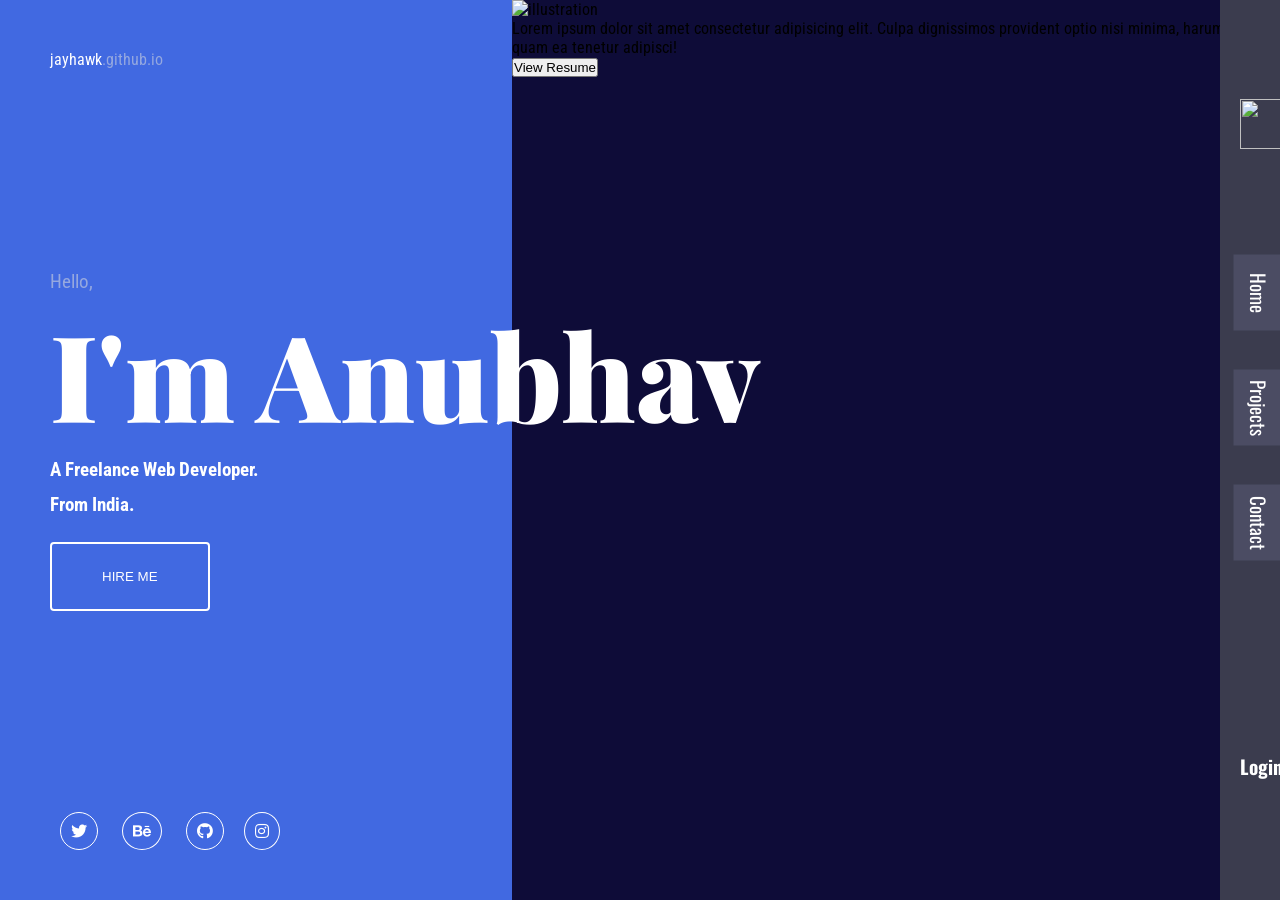
==== Assignment5/index.html @ 3e6d81ba "add assignment4" ====
<!DOCTYPE html>
<html lang="en">
  <head>
    <meta charset="UTF-8" />
    <meta http-equiv="X-UA-Compatible" content="IE=edge" />
    <meta name="viewport" content="width=device-width, initial-scale=1.0" />
    <title>Anubhav Gupta</title>
    <link rel="stylesheet" href="style.css" />
    <link
      rel="stylesheet"
      href="https://pro.fontawesome.com/releases/v5.10.0/css/all.css"
      integrity="sha384-AYmEC3Yw5cVb3ZcuHtOA93w35dYTsvhLPVnYs9eStHfGJvOvKxVfELGroGkvsg+p"
      crossorigin="anonymous"
    />
    <link rel="preconnect" href="https://fonts.gstatic.com" />
    <link rel="preconnect" href="https://fonts.gstatic.com" />
    <link rel="preconnect" href="https://fonts.gstatic.com" />
    <link
      href="https://fonts.googleapis.com/css2?family=Oswald&family=Playfair+Display&family=Roboto+Condensed&display=swap"
      rel="stylesheet"
    />
  </head>
  <body>
    <nav>
      <div class="logo">
        <img src="logo.webp" alt="" />
      </div>
      <ul>
        <li>Home</li>
        <li>Projects</li>
        <li>Contact</li>
      </ul>
      <button>Login</button>
    </nav>

    <section class="home">
      <div class="sidebar">
        <div class="domain">jayhawk<span>.github.io</span></div>
        <div class="intro">
          <p>Hello,</p>
          <h1>I'm Anubhav</h1>
          <h5>A Freelance Web Developer. <br />From India.</h5>
          <button>HIRE ME</button>
        </div>
        <div class="icons">
          <i class="fab fa-twitter" aria-hidden="true"></i>
          <i class="fab fa-behance" aria-hidden="true"></i>
          <i class="fab fa-github" aria-hidden="true"></i
          ><i class="fab fa-instagram"></i>
        </div>
      </div>
      <div class="banner">
        <img src="assets/undraw_coding_6mjf.svg" alt="illustration" />
        <p>
          Lorem ipsum dolor sit amet consectetur adipisicing elit. Culpa
          dignissimos provident optio nisi minima, harum eos quam ea tenetur
          adipisci!
        </p>
        <button>View Resume</button>
      </div>
    </section>
  </body>
</html>
---- Assignment5/style.css ----
:root {
  --mainFont: "Oswald", sans-serif;
  --secFont: "Roboto Condensed", sans-serif;
  --othFont: "Playfair Display", sans-serif;

  --lightroyalblue: rgb(149, 168, 223);
  --backblue: rgb(59, 60, 78);
  --background: rgb(14, 12, 56);
}
* {
  margin: 0px;
  padding: 0px;
}
/*
--------------------------------------------------------

Navbar Start 

--------------------------------------------------------
*/

nav {
  display: flex;
  flex-wrap: wrap;
  justify-content: space-between;
  width: 60px;
  height: 100vh;
  background-color: var(--backblue);
  position: fixed;
  right: 0px;
}
.logo {
  display: flex;
  color: darkgreen;
  font-weight: bold;
  font-family: cursive;
  font-size: 1.8em;
  justify-content: center;
  align-items: center;
  margin-left: 20px;
  flex-grow: 1;
}
.logo img {
  height: 50px;
  width: 50px;
}
ul {
  display: flex;
  padding: 20px 0px;
  flex-wrap: wrap;
  flex-grow: 2;
  align-items: baseline;
}
nav button {
  background-color: transparent;
  border: 0;
  padding: 20px;
  color: #fff;
  font-weight: bold;
  flex-grow: 1;
  cursor: pointer;
  font-size: 1.2em;
  font-family: var(--mainFont);
}
li {
  cursor: pointer;
  list-style: none;
  padding: 10px;
  color: white;
  flex-grow: 1;
  font-family: "Segoe UI", Tahoma, Geneva, Verdana, sans-serif;
  font-size: 1.2em;
  transform: rotate(90deg);
  background-color: rgb(75, 76, 99);
  font-family: var(--mainFont);
  text-align: center;
}
li:last-child {
  justify-content: end;
  flex-grow: 2;
  justify-content: flex-end;
}

/*
--------------------------------------------------------

Home Start

    sidebar

--------------------------------------------------------
*/

.home {
  width: 100%;
  height: 100vh;
  font-family: var(--secFont);
  display: flex;
}
.sidebar {
  width: 40%;
  height: 100%;
  background-color: royalblue;
  color: #fff;
  display: flex;
  flex-direction: column;
  justify-content: space-between;
}
.sidebar > * {
  margin-left: 50px;
  margin-top: 50px;
}
.domain span {
  color: var(--lightroyalblue);
}
.intro p {
  font-size: 1.2em;
  color: var(--lightroyalblue);
}
.intro h1 {
  font-size: 7.5em;
  width: 200%;
  font-family: var(--othFont);
  font-weight: 900;
  position: relative;
}
.intro h5 {
  font-size: 1.2em;
  line-height: 1.8em;
}
.intro button {
  padding: 25px 50px;
  border: 2px solid #fff;
  border-radius: 4px;
  background-color: transparent;
  color: #fff;
  margin-top: 20px;
}
.icons i {
  margin: 0px 10px 50px;
  padding: 10px;
  border: 1px solid #fff;
  border-radius: 50%;
}

/*
--------------------------------------------------------

Home Start

    banner

--------------------------------------------------------
*/
.banner {
  background-color: var(--background);
}
.banner img {
  width: 80%;
  background-color: var(--background);
}
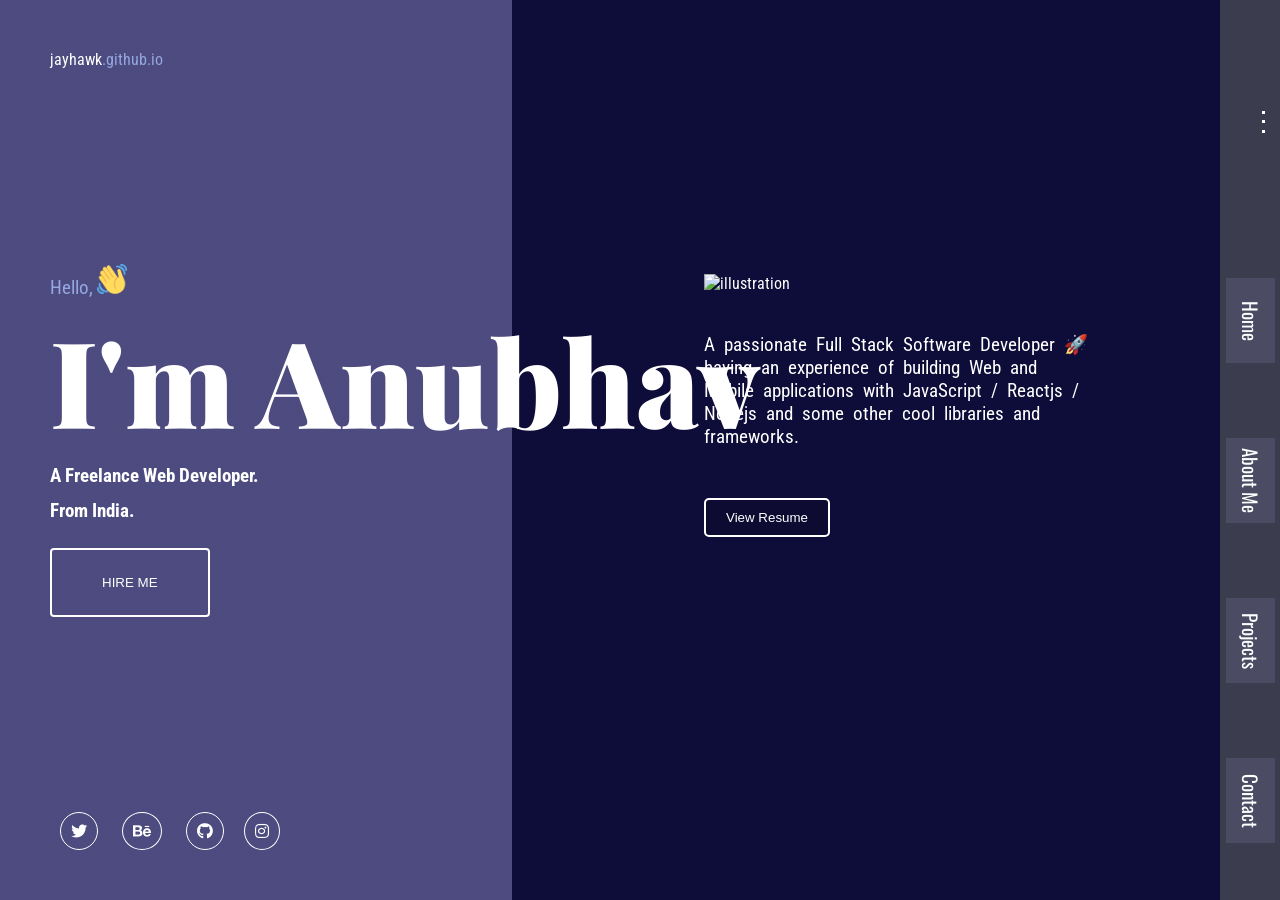
==== commit eb97aa37: "Add about page" ====
--- a/Assignment5/index.html
+++ b/Assignment5/index.html
@@ -5,15 +5,13 @@
     <meta http-equiv="X-UA-Compatible" content="IE=edge" />
     <meta name="viewport" content="width=device-width, initial-scale=1.0" />
     <title>Anubhav Gupta</title>
-    <link rel="stylesheet" href="style.css" />
+    <link rel="stylesheet" href="index.css" />
     <link
       rel="stylesheet"
       href="https://pro.fontawesome.com/releases/v5.10.0/css/all.css"
       integrity="sha384-AYmEC3Yw5cVb3ZcuHtOA93w35dYTsvhLPVnYs9eStHfGJvOvKxVfELGroGkvsg+p"
       crossorigin="anonymous"
     />
-    <link rel="preconnect" href="https://fonts.gstatic.com" />
-    <link rel="preconnect" href="https://fonts.gstatic.com" />
     <link rel="preconnect" href="https://fonts.gstatic.com" />
     <link
       href="https://fonts.googleapis.com/css2?family=Oswald&family=Playfair+Display&family=Roboto+Condensed&display=swap"
@@ -22,22 +20,28 @@
   </head>
   <body>
     <nav>
-      <div class="logo">
-        <img src="logo.webp" alt="" />
+      <div class="icon">
+        <div id="bars">
+          <div class="bar"></div>
+          <div class="bar"></div>
+          <div class="bar"></div>
+        </div>
       </div>
       <ul>
         <li>Home</li>
+        <li>
+          <nobr><a href="about.html"> About Me </a> </nobr>
+        </li>
         <li>Projects</li>
         <li>Contact</li>
       </ul>
-      <button>Login</button>
     </nav>
 
     <section class="home">
       <div class="sidebar">
         <div class="domain">jayhawk<span>.github.io</span></div>
         <div class="intro">
-          <p>Hello,</p>
+          <p>Hello, <img src="assets/hi.png" alt="" /></p>
           <h1>I'm Anubhav</h1>
           <h5>A Freelance Web Developer. <br />From India.</h5>
           <button>HIRE ME</button>
@@ -52,11 +56,12 @@
       <div class="banner">
         <img src="assets/undraw_coding_6mjf.svg" alt="illustration" />
         <p>
-          Lorem ipsum dolor sit amet consectetur adipisicing elit. Culpa
-          dignissimos provident optio nisi minima, harum eos quam ea tenetur
-          adipisci!
+          A passionate Full Stack Software Developer 🚀 having an experience of
+          building Web and Mobile applications with JavaScript / Reactjs /
+          Nodejs and some other cool libraries and frameworks.
+          <br />
+          <button>View Resume</button>
         </p>
-        <button>View Resume</button>
       </div>
     </section>
   </body>
--- a/Assignment5/index.css
+++ b/Assignment5/index.css
@@ -0,0 +1,212 @@
+:root {
+  --mainFont: "Oswald", sans-serif;
+  --secFont: "Roboto Condensed", sans-serif;
+  --othFont: "Playfair Display", sans-serif;
+
+  --lightroyalblue: rgb(149, 168, 223);
+  --backblue: rgb(59, 60, 78);
+  --background: rgb(14, 12, 56);
+  --back2: #201e60;
+}
+* {
+  margin: 0px;
+  padding: 0px;
+  text-decoration: none;
+  color: #fff;
+}
+/*
+--------------------------------------------------------
+
+Navbar Start 
+
+--------------------------------------------------------
+*/
+
+nav {
+  display: flex;
+  flex-wrap: wrap;
+  justify-content: center;
+  width: 60px;
+  height: 100vh;
+  background-color: var(--backblue);
+  position: fixed;
+  right: 0px;
+}
+nav .icon {
+  display: flex;
+  flex-direction: column;
+  justify-content: center;
+}
+#bars {
+  height: 30px;
+  transform: rotate(90deg);
+}
+
+.bar {
+  background: #fff;
+  height: 3px;
+  position: absolute;
+  width: 3px;
+  animation: sound 0ms -1.2s linear infinite alternate;
+}
+
+@keyframes sound {
+  0% {
+    opacity: 0.35;
+    height: 3px;
+  }
+  100% {
+    opacity: 1;
+    height: 28px;
+  }
+}
+
+.bar:nth-child(1) {
+  left: 1px;
+  animation-duration: 474ms;
+}
+.bar:nth-child(2) {
+  left: 10px;
+  animation-duration: 433ms;
+}
+.bar:nth-child(3) {
+  left: 20px;
+  animation-duration: 407ms;
+}
+ul {
+  display: flex;
+  padding: 20px 0px;
+  flex-wrap: wrap;
+  align-content: space-around;
+  min-height: 50%;
+}
+li {
+  cursor: pointer;
+  list-style: none;
+  padding: 10px;
+  color: white;
+  flex-grow: 1;
+  font-family: "Segoe UI", Tahoma, Geneva, Verdana, sans-serif;
+  font-size: 1.2em;
+  transform: rotate(90deg);
+  background-color: rgb(75, 76, 99);
+  font-family: var(--mainFont);
+  text-align: center;
+}
+
+/*
+--------------------------------------------------------
+
+Home Start
+
+    sidebar
+
+--------------------------------------------------------
+*/
+
+.home {
+  width: 100%;
+  height: 100vh;
+  font-family: var(--secFont);
+  display: flex;
+}
+.sidebar {
+  width: 40%;
+  height: 100%;
+  color: #fff;
+  display: flex;
+  flex-direction: column;
+  justify-content: space-between;
+  background-image: linear-gradient(
+      rgba(32, 30, 96, 0.8),
+      rgba(32, 30, 96, 0.8)
+    ),
+    url("assets/shattered-island.gif");
+  background-position: center;
+  background-size: cover;
+  background-repeat: no-repeat;
+}
+.sidebar > * {
+  margin-left: 50px;
+  margin-top: 50px;
+}
+.domain span {
+  color: var(--lightroyalblue);
+}
+.intro p {
+  font-size: 1.2em;
+  color: var(--lightroyalblue);
+}
+.intro p img {
+  width: 30px;
+}
+
+.intro h1 {
+  font-size: 7.5em;
+  width: 200%;
+  font-family: var(--othFont);
+  font-weight: 900;
+  position: relative;
+}
+.intro h5 {
+  font-size: 1.2em;
+  line-height: 1.8em;
+}
+.intro button {
+  padding: 25px 50px;
+  border: 2px solid #fff;
+  border-radius: 4px;
+  background-color: transparent;
+  color: #fff;
+  margin-top: 20px;
+  cursor: pointer;
+}
+.icons i {
+  margin: 0px 10px 50px;
+  padding: 10px;
+  border: 1px solid #fff;
+  border-radius: 50%;
+}
+
+/*
+--------------------------------------------------------
+
+Home Start
+
+    banner
+
+--------------------------------------------------------
+*/
+.banner {
+  background-color: var(--background);
+  width: 100%;
+  display: flex;
+  flex-direction: column;
+  align-items: center;
+  justify-content: center;
+}
+.banner img {
+  width: 50%;
+  background-color: var(--background);
+}
+.banner p {
+  color: #fff;
+  margin: 40px 0px;
+  width: 50%;
+  word-spacing: 5px;
+  font-size: 1.2em;
+}
+.banner button {
+  padding: 10px 20px;
+  color: #fff;
+  background-color: rgba(00, 00, 00, 0.1);
+  border: 2px solid #fff;
+  border-radius: 5px;
+  cursor: pointer;
+  transition: all 0.3s ease;
+  margin: 50px 0px;
+}
+.banner button:hover {
+  color: white;
+  box-shadow: 0px 2px 5px #535461;
+}
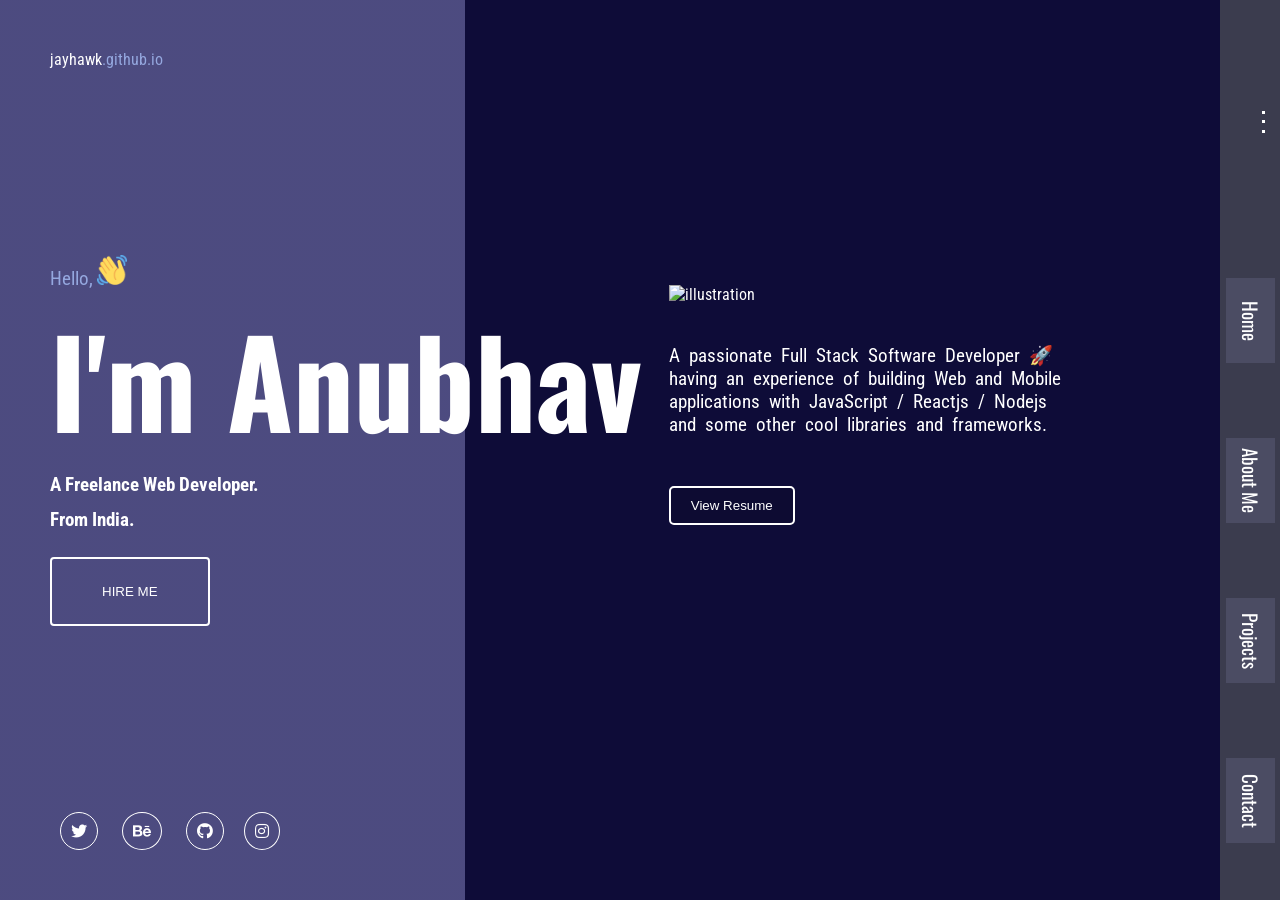
==== commit 176b9ec0: "Fix bugs" ====
--- a/Assignment5/index.html
+++ b/Assignment5/index.html
@@ -32,8 +32,8 @@
         <li>
           <nobr><a href="about.html"> About Me </a> </nobr>
         </li>
-        <li>Projects</li>
-        <li>Contact</li>
+        <li><a href="projects.html">Projects</a></li>
+        <li><a href="contact.html">Contact</a></li>
       </ul>
     </nav>
 
--- a/Assignment5/index.css
+++ b/Assignment5/index.css
@@ -1,7 +1,6 @@
 :root {
   --mainFont: "Oswald", sans-serif;
   --secFont: "Roboto Condensed", sans-serif;
-  --othFont: "Playfair Display", sans-serif;
 
   --lightroyalblue: rgb(149, 168, 223);
   --backblue: rgb(59, 60, 78);
@@ -144,7 +143,7 @@
 .intro h1 {
   font-size: 7.5em;
   width: 200%;
-  font-family: var(--othFont);
+  font-family: var(--mainFont);
   font-weight: 900;
   position: relative;
 }
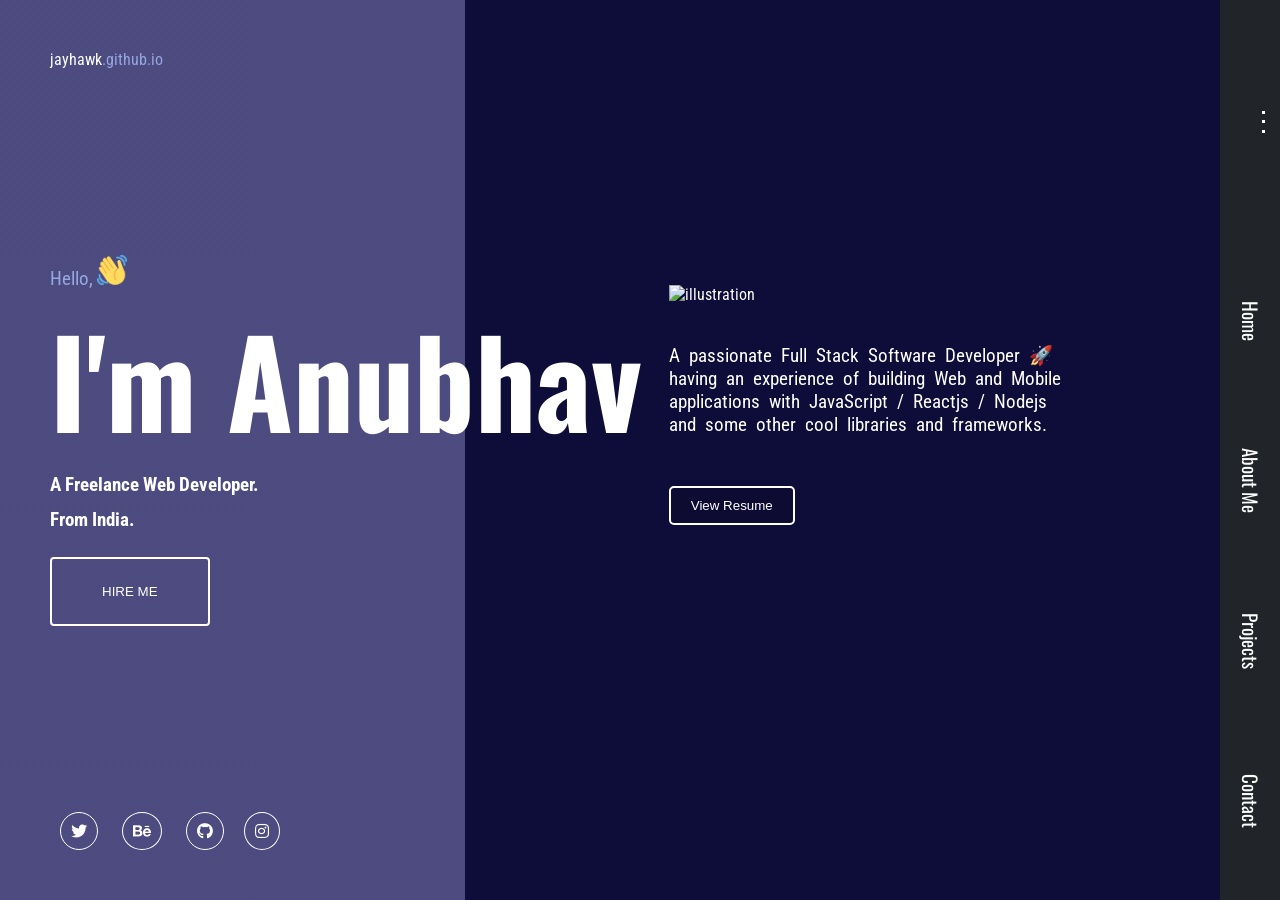
==== commit 37e71a8a: "refactoring" ====
--- a/Assignment5/index.html
+++ b/Assignment5/index.html
@@ -5,6 +5,8 @@
     <meta http-equiv="X-UA-Compatible" content="IE=edge" />
     <meta name="viewport" content="width=device-width, initial-scale=1.0" />
     <title>Anubhav Gupta</title>
+    <link rel="stylesheet" href="variables.css" />
+    <link rel="stylesheet" href="navbar.css" />
     <link rel="stylesheet" href="index.css" />
     <link
       rel="stylesheet"
--- a/Assignment5/variables.css
+++ b/Assignment5/variables.css
@@ -0,0 +1,9 @@
+:root {
+  --mainFont: "Oswald", sans-serif;
+  --secFont: "Roboto Condensed", sans-serif;
+
+  --lightroyalblue: rgb(149, 168, 223);
+  --backblue: rgb(59, 60, 78);
+  --background: rgb(14, 12, 56);
+  --back2: #201e60;
+}
--- a/Assignment5/navbar.css
+++ b/Assignment5/navbar.css
@@ -0,0 +1,86 @@
+/*
+  --------------------------------------------------------
+  
+  Navbar Start 
+  
+  --------------------------------------------------------
+  */
+
+nav {
+  display: flex;
+  flex-wrap: wrap;
+  justify-content: center;
+  width: 60px;
+  height: 100vh;
+  background-color: #212529;
+  position: fixed;
+  right: 0px;
+}
+nav .icon {
+  display: flex;
+  flex-direction: column;
+  justify-content: center;
+}
+#bars {
+  height: 30px;
+  transform: rotate(90deg);
+}
+
+.bar {
+  background: #fff;
+  height: 3px;
+  position: absolute;
+  width: 3px;
+  animation: sound 0ms -1.2s linear infinite alternate;
+}
+
+@keyframes sound {
+  0% {
+    opacity: 0.35;
+    height: 3px;
+  }
+  100% {
+    opacity: 1;
+    height: 28px;
+  }
+}
+
+.bar:nth-child(1) {
+  left: 1px;
+  animation-duration: 474ms;
+}
+.bar:nth-child(2) {
+  left: 10px;
+  animation-duration: 433ms;
+}
+.bar:nth-child(3) {
+  left: 20px;
+  animation-duration: 407ms;
+}
+nav ul {
+  display: flex;
+  padding: 20px 0px;
+  flex-wrap: wrap;
+  align-content: space-around;
+  min-height: 50%;
+}
+nav li {
+  cursor: pointer;
+  list-style: none;
+  padding: 10px 20px;
+  flex-grow: 1;
+  font-family: "Segoe UI", Tahoma, Geneva, Verdana, sans-serif;
+  font-size: 1.2em;
+  transform: rotate(90deg);
+  font-family: var(--mainFont);
+  text-align: center;
+  color: #fff;
+}
+nav li a {
+  text-decoration: none;
+  color: #fff;
+}
+nav li a:hover {
+  text-decoration: none;
+  color: #fff;
+}
--- a/Assignment5/index.css
+++ b/Assignment5/index.css
@@ -12,85 +12,6 @@
   padding: 0px;
   text-decoration: none;
   color: #fff;
-}
-/*
---------------------------------------------------------
-
-Navbar Start 
-
---------------------------------------------------------
-*/
-
-nav {
-  display: flex;
-  flex-wrap: wrap;
-  justify-content: center;
-  width: 60px;
-  height: 100vh;
-  background-color: var(--backblue);
-  position: fixed;
-  right: 0px;
-}
-nav .icon {
-  display: flex;
-  flex-direction: column;
-  justify-content: center;
-}
-#bars {
-  height: 30px;
-  transform: rotate(90deg);
-}
-
-.bar {
-  background: #fff;
-  height: 3px;
-  position: absolute;
-  width: 3px;
-  animation: sound 0ms -1.2s linear infinite alternate;
-}
-
-@keyframes sound {
-  0% {
-    opacity: 0.35;
-    height: 3px;
-  }
-  100% {
-    opacity: 1;
-    height: 28px;
-  }
-}
-
-.bar:nth-child(1) {
-  left: 1px;
-  animation-duration: 474ms;
-}
-.bar:nth-child(2) {
-  left: 10px;
-  animation-duration: 433ms;
-}
-.bar:nth-child(3) {
-  left: 20px;
-  animation-duration: 407ms;
-}
-ul {
-  display: flex;
-  padding: 20px 0px;
-  flex-wrap: wrap;
-  align-content: space-around;
-  min-height: 50%;
-}
-li {
-  cursor: pointer;
-  list-style: none;
-  padding: 10px;
-  color: white;
-  flex-grow: 1;
-  font-family: "Segoe UI", Tahoma, Geneva, Verdana, sans-serif;
-  font-size: 1.2em;
-  transform: rotate(90deg);
-  background-color: rgb(75, 76, 99);
-  font-family: var(--mainFont);
-  text-align: center;
 }
 
 /*
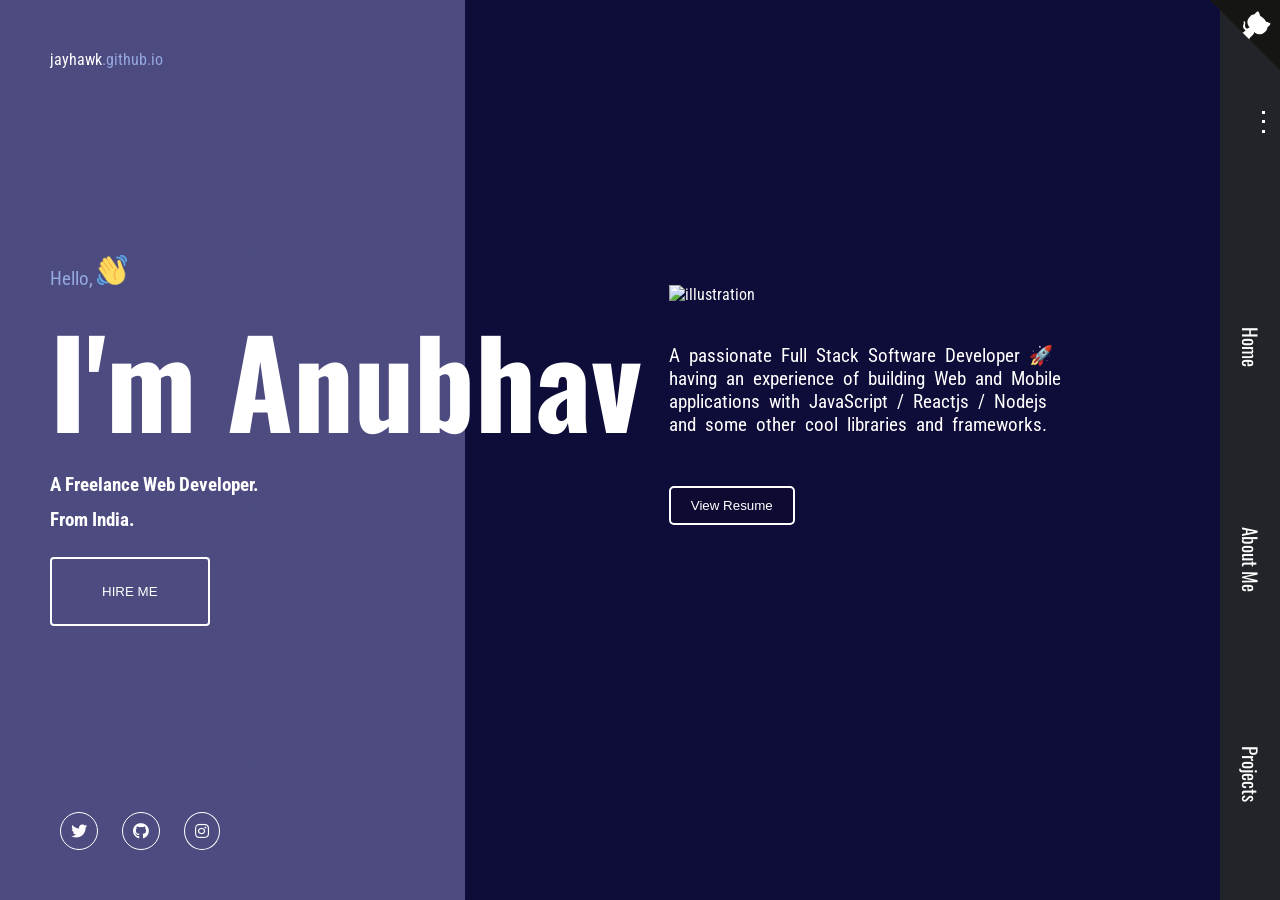
==== commit 444bbd80: "Add Projects" ====
--- a/Assignment5/index.html
+++ b/Assignment5/index.html
@@ -35,7 +35,6 @@
           <nobr><a href="about.html"> About Me </a> </nobr>
         </li>
         <li><a href="projects.html">Projects</a></li>
-        <li><a href="contact.html">Contact</a></li>
       </ul>
     </nav>
 
@@ -49,10 +48,15 @@
           <button>HIRE ME</button>
         </div>
         <div class="icons">
-          <i class="fab fa-twitter" aria-hidden="true"></i>
-          <i class="fab fa-behance" aria-hidden="true"></i>
-          <i class="fab fa-github" aria-hidden="true"></i
-          ><i class="fab fa-instagram"></i>
+          <a href="https://twitter.com/jayh4wk">
+            <i class="fab fa-twitter" aria-hidden="true"></i
+          ></a>
+          <a href="https://github.com/jayhawk24">
+            <i class="fab fa-github" aria-hidden="true"></i
+          ></a>
+          <a href="https://www.instagram.com/__jayhawk__">
+            <i class="fab fa-instagram"></i
+          ></a>
         </div>
       </div>
       <div class="banner">
@@ -62,9 +66,47 @@
           building Web and Mobile applications with JavaScript / Reactjs /
           Nodejs and some other cool libraries and frameworks.
           <br />
-          <button>View Resume</button>
+          <button>
+            <a
+              href="https://drive.google.com/file/d/13GuLt0aXVxbTFOLFx-j9fJOXLlqdPnDf/view?usp=sharing"
+            >
+              View Resume
+            </a>
+          </button>
         </p>
       </div>
+      <a
+        href="https://github.com/jayhawk24/"
+        class="github-corner"
+        aria-label="View source on GitHub"
+        ><svg
+          width="70"
+          height="70"
+          viewBox="0 0 250 250"
+          style="
+            fill: #151513;
+            color: #fff;
+            position: absolute;
+            top: 0;
+            border: 0;
+            right: 0;
+          "
+          aria-hidden="true"
+        >
+          <path d="M0,0 L115,115 L130,115 L142,142 L250,250 L250,0 Z"></path>
+          <path
+            d="M128.3,109.0 C113.8,99.7 119.0,89.6 119.0,89.6 C122.0,82.7 120.5,78.6 120.5,78.6 C119.2,72.0 123.4,76.3 123.4,76.3 C127.3,80.9 125.5,87.3 125.5,87.3 C122.9,97.6 130.6,101.9 134.4,103.2"
+            fill="currentColor"
+            style="transform-origin: 130px 106px"
+            class="octo-arm"
+          ></path>
+          <path
+            d="M115.0,115.0 C114.9,115.1 118.7,116.5 119.8,115.4 L133.7,101.6 C136.9,99.2 139.9,98.4 142.2,98.6 C133.8,88.0 127.5,74.4 143.8,58.0 C148.5,53.4 154.0,51.2 159.7,51.0 C160.3,49.4 163.2,43.6 171.4,40.1 C171.4,40.1 176.1,42.5 178.8,56.2 C183.1,58.6 187.2,61.8 190.9,65.4 C194.5,69.0 197.7,73.2 200.1,77.6 C213.8,80.2 216.3,84.9 216.3,84.9 C212.7,93.1 206.9,96.0 205.4,96.6 C205.1,102.4 203.0,107.8 198.3,112.5 C181.9,128.9 168.3,122.5 157.7,114.1 C157.9,116.9 156.7,120.9 152.7,124.9 L141.0,136.5 C139.8,137.7 141.6,141.9 141.8,141.8 Z"
+            fill="currentColor"
+            class="octo-body"
+          ></path>
+        </svg>
+      </a>
     </section>
   </body>
 </html>
--- a/Assignment5/navbar.css
+++ b/Assignment5/navbar.css
@@ -84,3 +84,29 @@
   text-decoration: none;
   color: #fff;
 }
+
+.github-corner:hover .octo-arm {
+  animation: octocat-wave 560ms ease-in-out;
+}
+@keyframes octocat-wave {
+  0%,
+  100% {
+    transform: rotate(0);
+  }
+  20%,
+  60% {
+    transform: rotate(-25deg);
+  }
+  40%,
+  80% {
+    transform: rotate(10deg);
+  }
+}
+@media (max-width: 500px) {
+  .github-corner:hover .octo-arm {
+    animation: none;
+  }
+  .github-corner .octo-arm {
+    animation: octocat-wave 560ms ease-in-out;
+  }
+}
--- a/Assignment5/index.css
+++ b/Assignment5/index.css
@@ -86,6 +86,7 @@
   padding: 10px;
   border: 1px solid #fff;
   border-radius: 50%;
+  cursor: pointer;
 }
 
 /*
